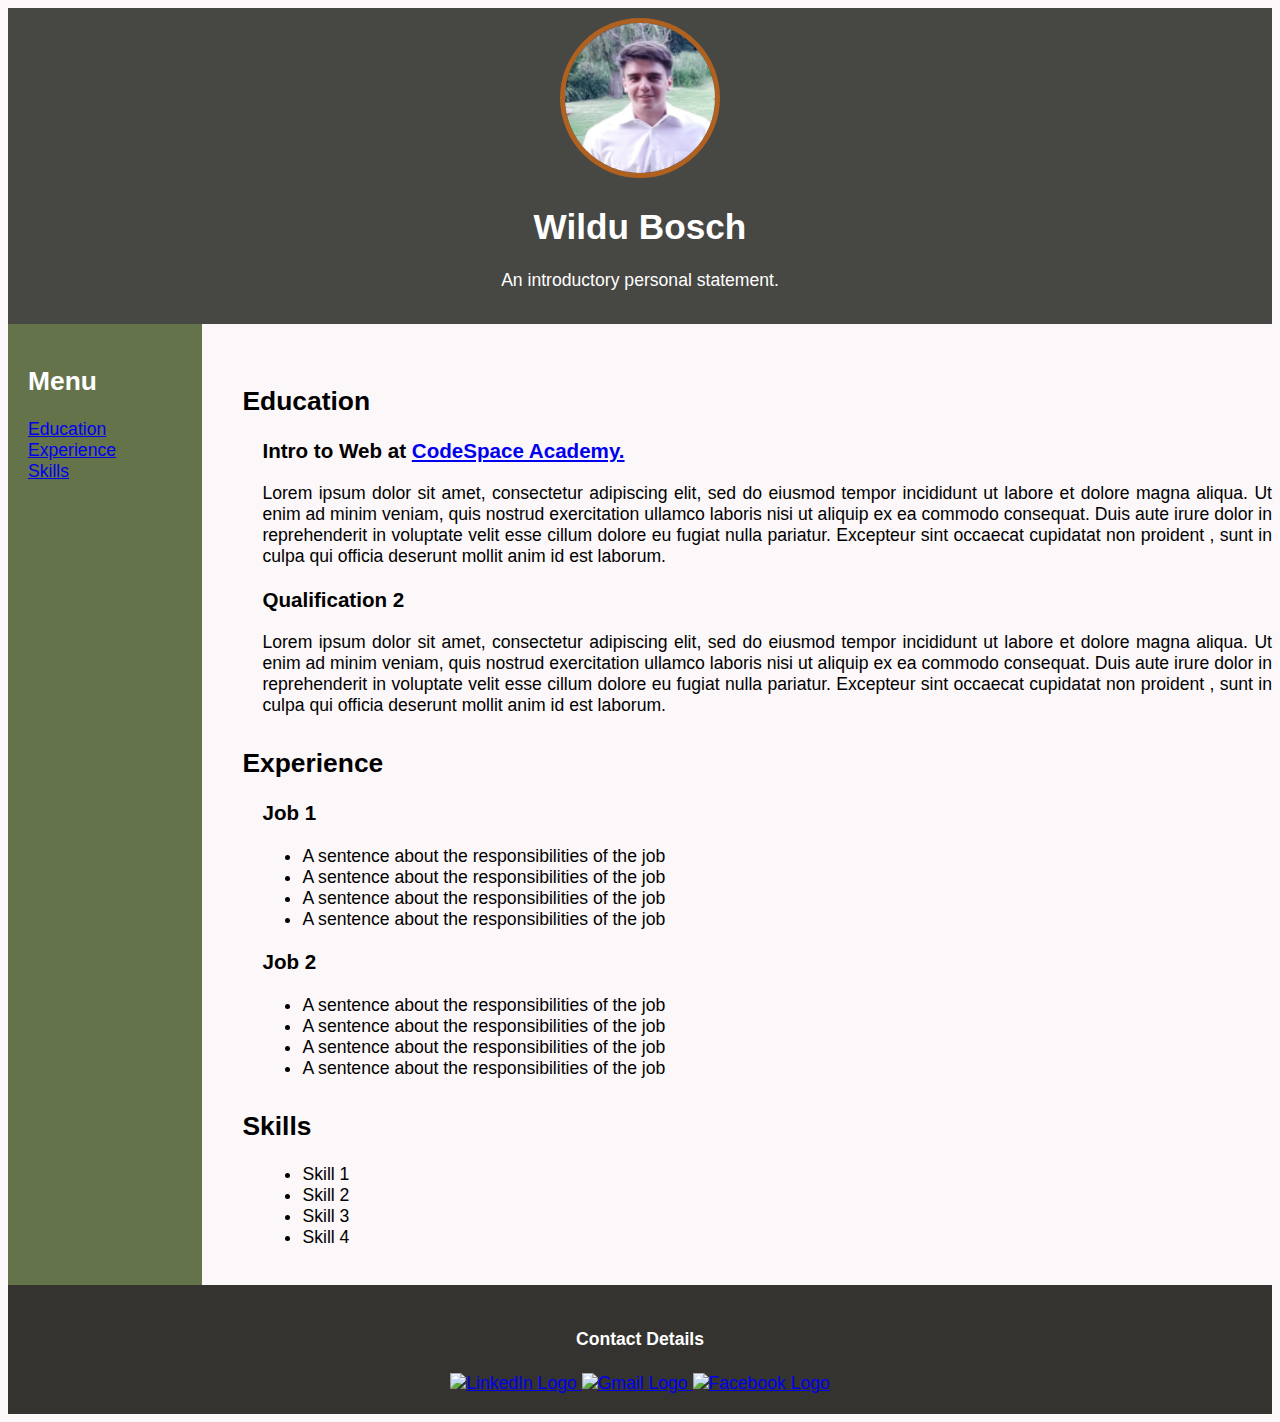
==== resume6.html @ 138f56a5 "first commit" ====
<!DOCTYPE html>
<html lang="en">

    <head>

        <meta charset="UTF-8">
        <meta http-equiv="X-UA-Compatible" content="IE=edge">
        <meta name="viewport" content="width=device-width, initial-scale=1.0">

        <title>
            Wildu's Resume
        </title>

        <link rel="stylesheet" type="text/css" href="css/stylesheet.css">

    </head>

    <body>

        <header>

            <img class="profpic" src="Images/profilePic.PNG" alt="Profile Picture" width="150" height="150">
            
            <h1>Wildu Bosch</h1>

            <p class="intro">An introductory personal statement.</p>

        </header>
  
        <section id="container">
            
            <aside class="menu">
            
                <p> <h2>Menu</h2>
                    <ul class="menu-list">
                        <a href="#education">Education</a> <br>
                        <a href="#experience">Experience</a><br>
                        <a href="#skills">Skills</a><br>
            
                    </ul>
                </p>
            </aside> 
             
            <article>

            <h2 class="section-header" id="education">Education</h2>

            <h3 class="indent">Intro to Web at <a href="https://www.codespace.co.za/" >CodeSpace Academy.</a></h3>
                <div class="indent">
                    <p>
                        Lorem ipsum dolor sit amet, 
                        consectetur adipiscing elit, 
                        sed do eiusmod tempor incididunt 
                        ut labore et dolore magna aliqua.
                        Ut enim ad minim veniam, quis 
                        nostrud exercitation ullamco laboris 
                        nisi ut aliquip ex ea commodo consequat. 
                        Duis aute irure dolor in reprehenderit
                        in voluptate velit esse cillum dolore
                        eu fugiat nulla pariatur. Excepteur
                            sint occaecat cupidatat non proident
                            , sunt in culpa qui officia deserunt 
                            mollit anim id est laborum.
                    </p>
                </div>

            <h3 class="indent">Qualification 2</h3>
                <div class="indent">
                    <p>
                        Lorem ipsum dolor sit amet, 
                        consectetur adipiscing elit, 
                        sed do eiusmod tempor incididunt 
                        ut labore et dolore magna aliqua.
                        Ut enim ad minim veniam, quis 
                        nostrud exercitation ullamco laboris 
                        nisi ut aliquip ex ea commodo consequat. 
                        Duis aute irure dolor in reprehenderit
                        in voluptate velit esse cillum dolore
                        eu fugiat nulla pariatur. Excepteur
                            sint occaecat cupidatat non proident
                            , sunt in culpa qui officia deserunt 
                            mollit anim id est laborum.
                    </p>
                </div>
            <h2 class="section-header" id="experience">Experience</h2>

            <h3 class="indent">Job 1</h3>
                <div class="indent">
                    <p>
                        <ul>
                            <li>A sentence about the responsibilities of the job</li>
                            <li>A sentence about the responsibilities of the job</li>
                            <li>A sentence about the responsibilities of the job</li>
                            <li>A sentence about the responsibilities of the job</li>
                        </ul>
                    </p>
                </div>

            <h3 class="indent">Job 2</h3>
                <div class="indent">
                    <p>
                        <ul>
                            <li>A sentence about the responsibilities of the job</li>
                            <li>A sentence about the responsibilities of the job</li>
                            <li>A sentence about the responsibilities of the job</li>
                            <li>A sentence about the responsibilities of the job</li>
                        </ul>
                    </p>
                </div>

            <h2 class="section-header" id="skills">Skills</h2>
                <div class="indent">
                    <p>
                        <ul>
                            <li>Skill 1</li>
                            <li>Skill 2</li>
                            <li>Skill 3</li>
                            <li>Skill 4</li>
                        </ul>
                    </p>
                </div>

        </article>
        </section>
        
        <footer>
            <h4>Contact Details</h4>
                <a href="https://www.linkedin.com/feed/">
                    <img src="Images/LinkedinLogo.PNG" alt="LinkedIn Logo" width="30" height="30">
                </a>
                <a href="https://www.mail.google.com">
                    <img src="Images/GmailLogo.PNG" alt="Gmail Logo" width="50" height="30">
                </a>
                <a href="https://www.facebook.com">
                    <img src="Images/FacebookLogo.PNG" alt="Facebook Logo" width="30" height="30">
                </a>
        </footer>

    </body>

</html>
---- css/stylesheet.css ----
#container {
    display: flex;
}

body{
    font-family: sans-serif;
    font-size:110%;
    background-color: #FCF7F8;
}

header {
    color: white;
    text-align: center;
    background-color: #474744;
    padding-bottom: 5px;
}

footer {
    color: white;
    background-color: #343330;
    text-align: center;
    padding: 20px;
}

section {
    background-color: #FCF7F8;
    font-family: arial, Arial, Helvetica, sans-serif;
}

.menu {
    background-color: rgba(50, 70, 15, 0.747);
    color: white;
    padding: 20px;
    flex: 0.3;
}

.profpic {
    border-radius: 80%;
    border: 5px solid rgb(177, 97, 31);
    margin-top: 10px;
    margin-bottom: 0px;
}

.intro {
    padding-bottom: 10px;
}

article {
    padding-left: 40px;
    padding-top: 30px;
    padding-bottom: 20px;
    flex: 2;
}

.section-header {
    padding-top: 10px;
}

.menu-list {
    padding-left: 0px;
}

.indent {
    padding-left: 20px;
    text-align: justify;
}
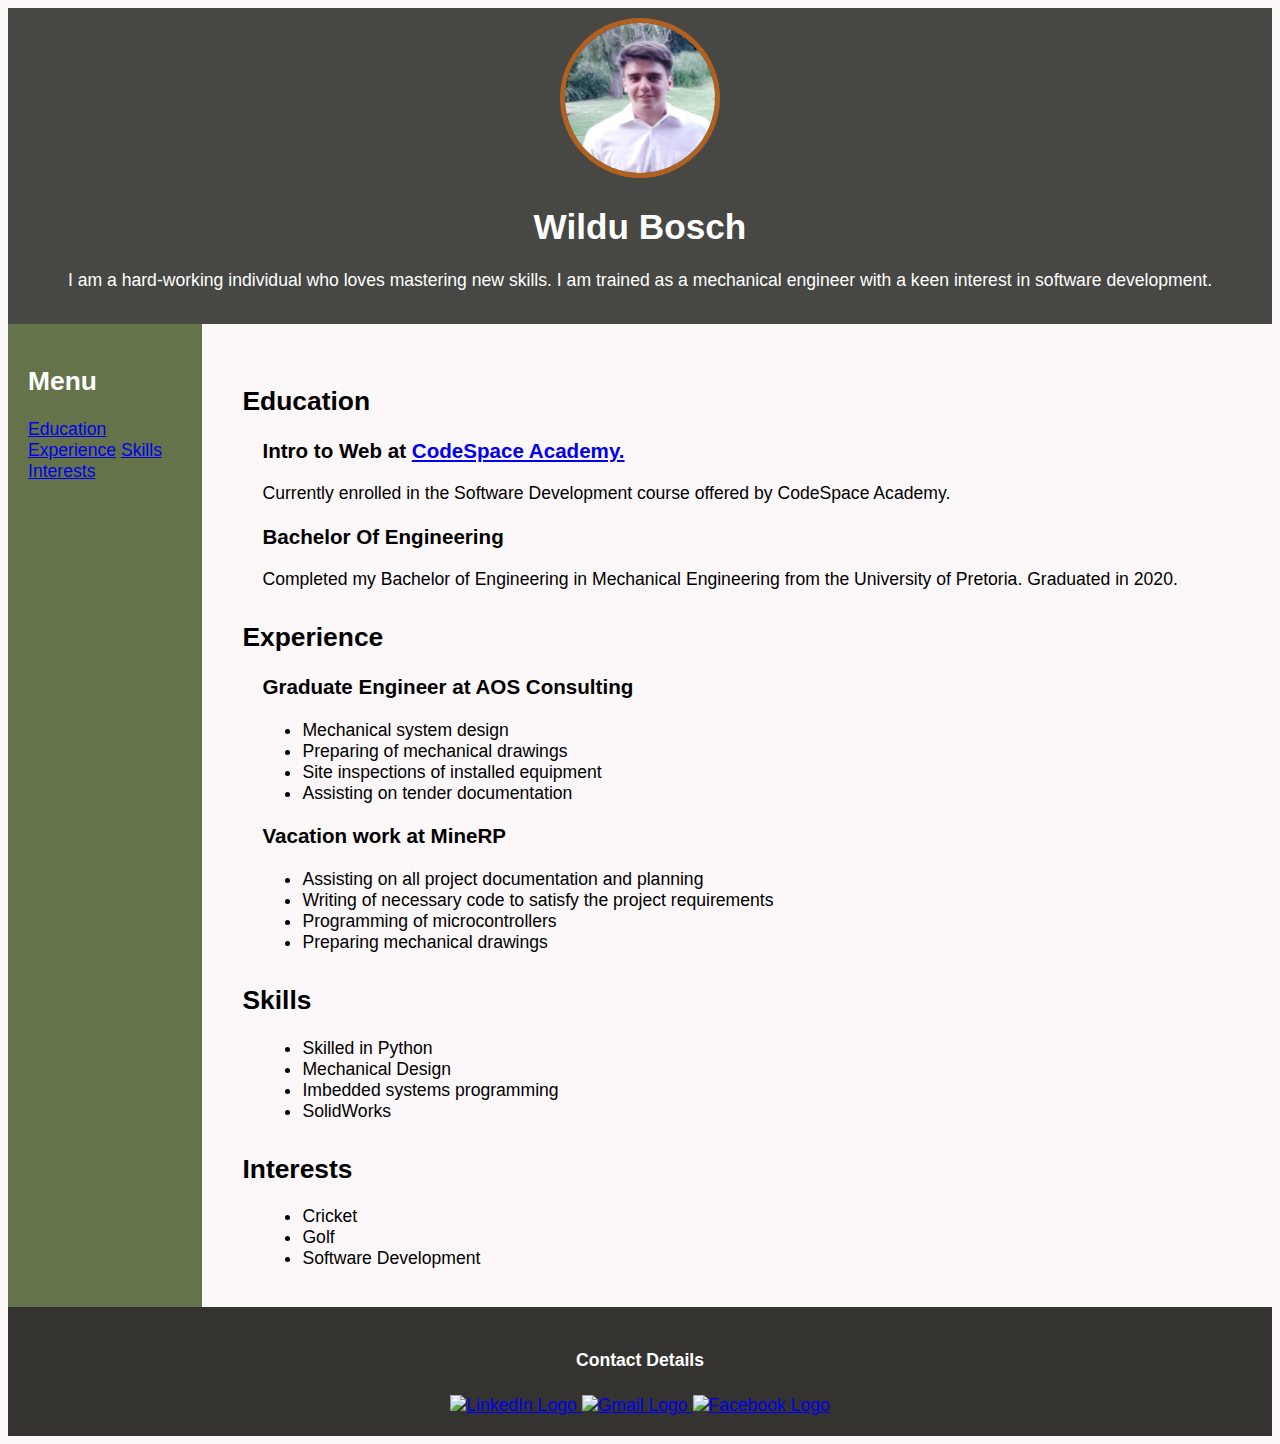
==== commit 9c76afb3: "Filled in section with relevant personal details" ====
--- a/resume6.html
+++ b/resume6.html
@@ -18,12 +18,13 @@
     <body>
 
         <header>
-
-            <img class="profpic" src="Images/profilePic.PNG" alt="Profile Picture" width="150" height="150">
+            <aside>
+                <img class="profpic" src="Images/profilePic.PNG" alt="Profile Picture" width="150" height="150">
+            </aside>
             
             <h1>Wildu Bosch</h1>
 
-            <p class="intro">An introductory personal statement.</p>
+            <p class="intro">I am a hard-working individual who loves mastering new skills. I am trained as a mechanical engineer with a keen interest in software development.</p>
 
         </header>
   
@@ -33,9 +34,10 @@
             
                 <p> <h2>Menu</h2>
                     <ul class="menu-list">
-                        <a href="#education">Education</a> <br>
-                        <a href="#experience">Experience</a><br>
-                        <a href="#skills">Skills</a><br>
+                        <a href="#education">Education</a>
+                        <a href="#experience">Experience</a>
+                        <a href="#skills">Skills</a>
+                        <a href="#interests">Interests</a>
             
                     </ul>
                 </p>
@@ -48,62 +50,38 @@
             <h3 class="indent">Intro to Web at <a href="https://www.codespace.co.za/" >CodeSpace Academy.</a></h3>
                 <div class="indent">
                     <p>
-                        Lorem ipsum dolor sit amet, 
-                        consectetur adipiscing elit, 
-                        sed do eiusmod tempor incididunt 
-                        ut labore et dolore magna aliqua.
-                        Ut enim ad minim veniam, quis 
-                        nostrud exercitation ullamco laboris 
-                        nisi ut aliquip ex ea commodo consequat. 
-                        Duis aute irure dolor in reprehenderit
-                        in voluptate velit esse cillum dolore
-                        eu fugiat nulla pariatur. Excepteur
-                            sint occaecat cupidatat non proident
-                            , sunt in culpa qui officia deserunt 
-                            mollit anim id est laborum.
+                        Currently enrolled in the Software Development course offered by CodeSpace Academy.
                     </p>
                 </div>
 
-            <h3 class="indent">Qualification 2</h3>
+            <h3 class="indent">Bachelor Of Engineering</h3>
                 <div class="indent">
                     <p>
-                        Lorem ipsum dolor sit amet, 
-                        consectetur adipiscing elit, 
-                        sed do eiusmod tempor incididunt 
-                        ut labore et dolore magna aliqua.
-                        Ut enim ad minim veniam, quis 
-                        nostrud exercitation ullamco laboris 
-                        nisi ut aliquip ex ea commodo consequat. 
-                        Duis aute irure dolor in reprehenderit
-                        in voluptate velit esse cillum dolore
-                        eu fugiat nulla pariatur. Excepteur
-                            sint occaecat cupidatat non proident
-                            , sunt in culpa qui officia deserunt 
-                            mollit anim id est laborum.
+                        Completed my Bachelor of Engineering in Mechanical Engineering from the University of Pretoria. Graduated in 2020.
                     </p>
                 </div>
             <h2 class="section-header" id="experience">Experience</h2>
 
-            <h3 class="indent">Job 1</h3>
+            <h3 class="indent">Graduate Engineer at AOS Consulting</h3>
                 <div class="indent">
                     <p>
                         <ul>
-                            <li>A sentence about the responsibilities of the job</li>
-                            <li>A sentence about the responsibilities of the job</li>
-                            <li>A sentence about the responsibilities of the job</li>
-                            <li>A sentence about the responsibilities of the job</li>
+                            <li>Mechanical system design</li>
+                            <li>Preparing of mechanical drawings</li>
+                            <li>Site inspections of installed equipment</li>
+                            <li>Assisting on tender documentation</li>
                         </ul>
                     </p>
                 </div>
 
-            <h3 class="indent">Job 2</h3>
+            <h3 class="indent">Vacation work at MineRP</h3>
                 <div class="indent">
                     <p>
                         <ul>
-                            <li>A sentence about the responsibilities of the job</li>
-                            <li>A sentence about the responsibilities of the job</li>
-                            <li>A sentence about the responsibilities of the job</li>
-                            <li>A sentence about the responsibilities of the job</li>
+                            <li>Assisting on all project documentation and planning</li>
+                            <li>Writing of necessary code to satisfy the project requirements</li>
+                            <li>Programming of microcontrollers</li>
+                            <li>Preparing mechanical drawings</li>
                         </ul>
                     </p>
                 </div>
@@ -112,10 +90,21 @@
                 <div class="indent">
                     <p>
                         <ul>
-                            <li>Skill 1</li>
-                            <li>Skill 2</li>
-                            <li>Skill 3</li>
-                            <li>Skill 4</li>
+                            <li>Skilled in Python</li>
+                            <li>Mechanical Design</li>
+                            <li>Imbedded systems programming</li>
+                            <li>SolidWorks</li>
+                        </ul>
+                    </p>
+                </div>
+
+                <h2 class="section-header" id="interests">Interests</h2>
+                <div class="indent">
+                    <p>
+                        <ul>
+                            <li>Cricket</li>
+                            <li>Golf</li>
+                            <li>Software Development</li>
                         </ul>
                     </p>
                 </div>
@@ -125,7 +114,7 @@
         
         <footer>
             <h4>Contact Details</h4>
-                <a href="https://www.linkedin.com/feed/">
+                <a href="https://www.linkedin.com">
                     <img src="Images/LinkedinLogo.PNG" alt="LinkedIn Logo" width="30" height="30">
                 </a>
                 <a href="https://www.mail.google.com">
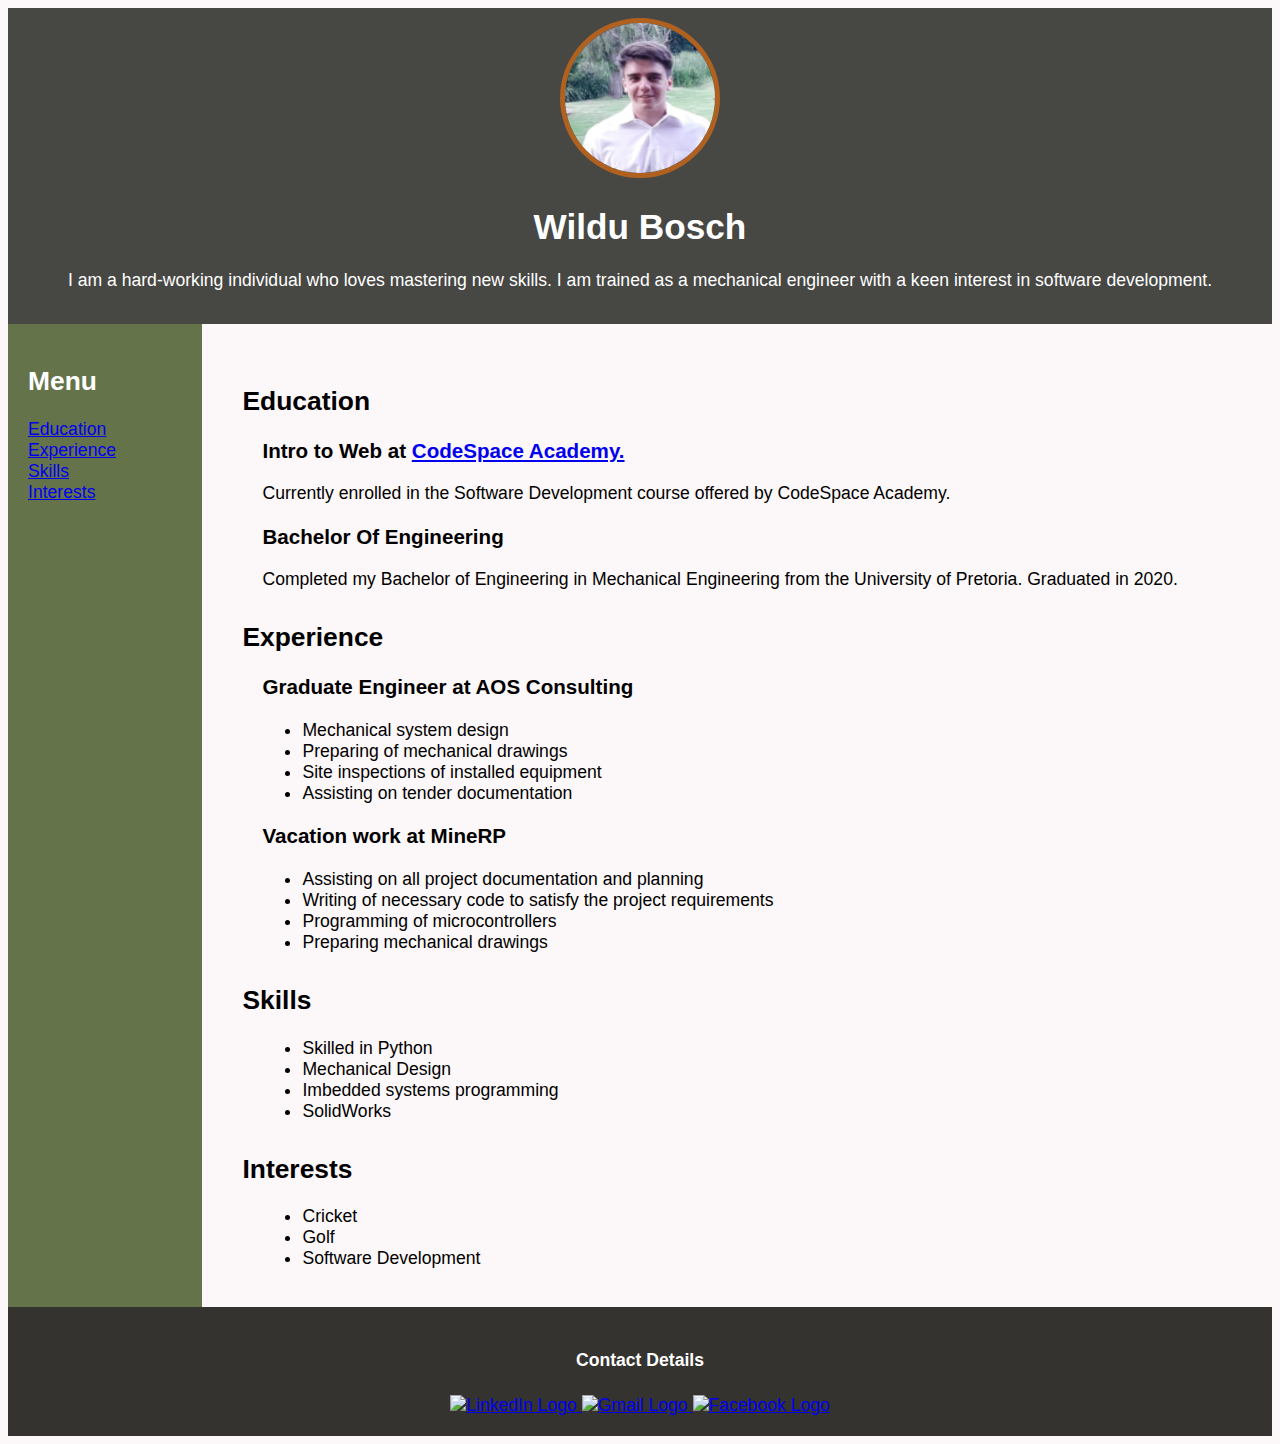
==== commit f67fabd9: "fix menu list items" ====
--- a/resume6.html
+++ b/resume6.html
@@ -34,10 +34,10 @@
             
                 <p> <h2>Menu</h2>
                     <ul class="menu-list">
-                        <a href="#education">Education</a>
-                        <a href="#experience">Experience</a>
-                        <a href="#skills">Skills</a>
-                        <a href="#interests">Interests</a>
+                        <li><a href="#education">Education</a></li>
+                        <li><a href="#experience">Experience</a></li>
+                        <li><a href="#skills">Skills</a></li>
+                        <li><a href="#interests">Interests</a></li>
             
                     </ul>
                 </p>
--- a/css/stylesheet.css
+++ b/css/stylesheet.css
@@ -58,6 +58,7 @@
 
 .menu-list {
     padding-left: 0px;
+    list-style: none;
 }
 
 .indent {
